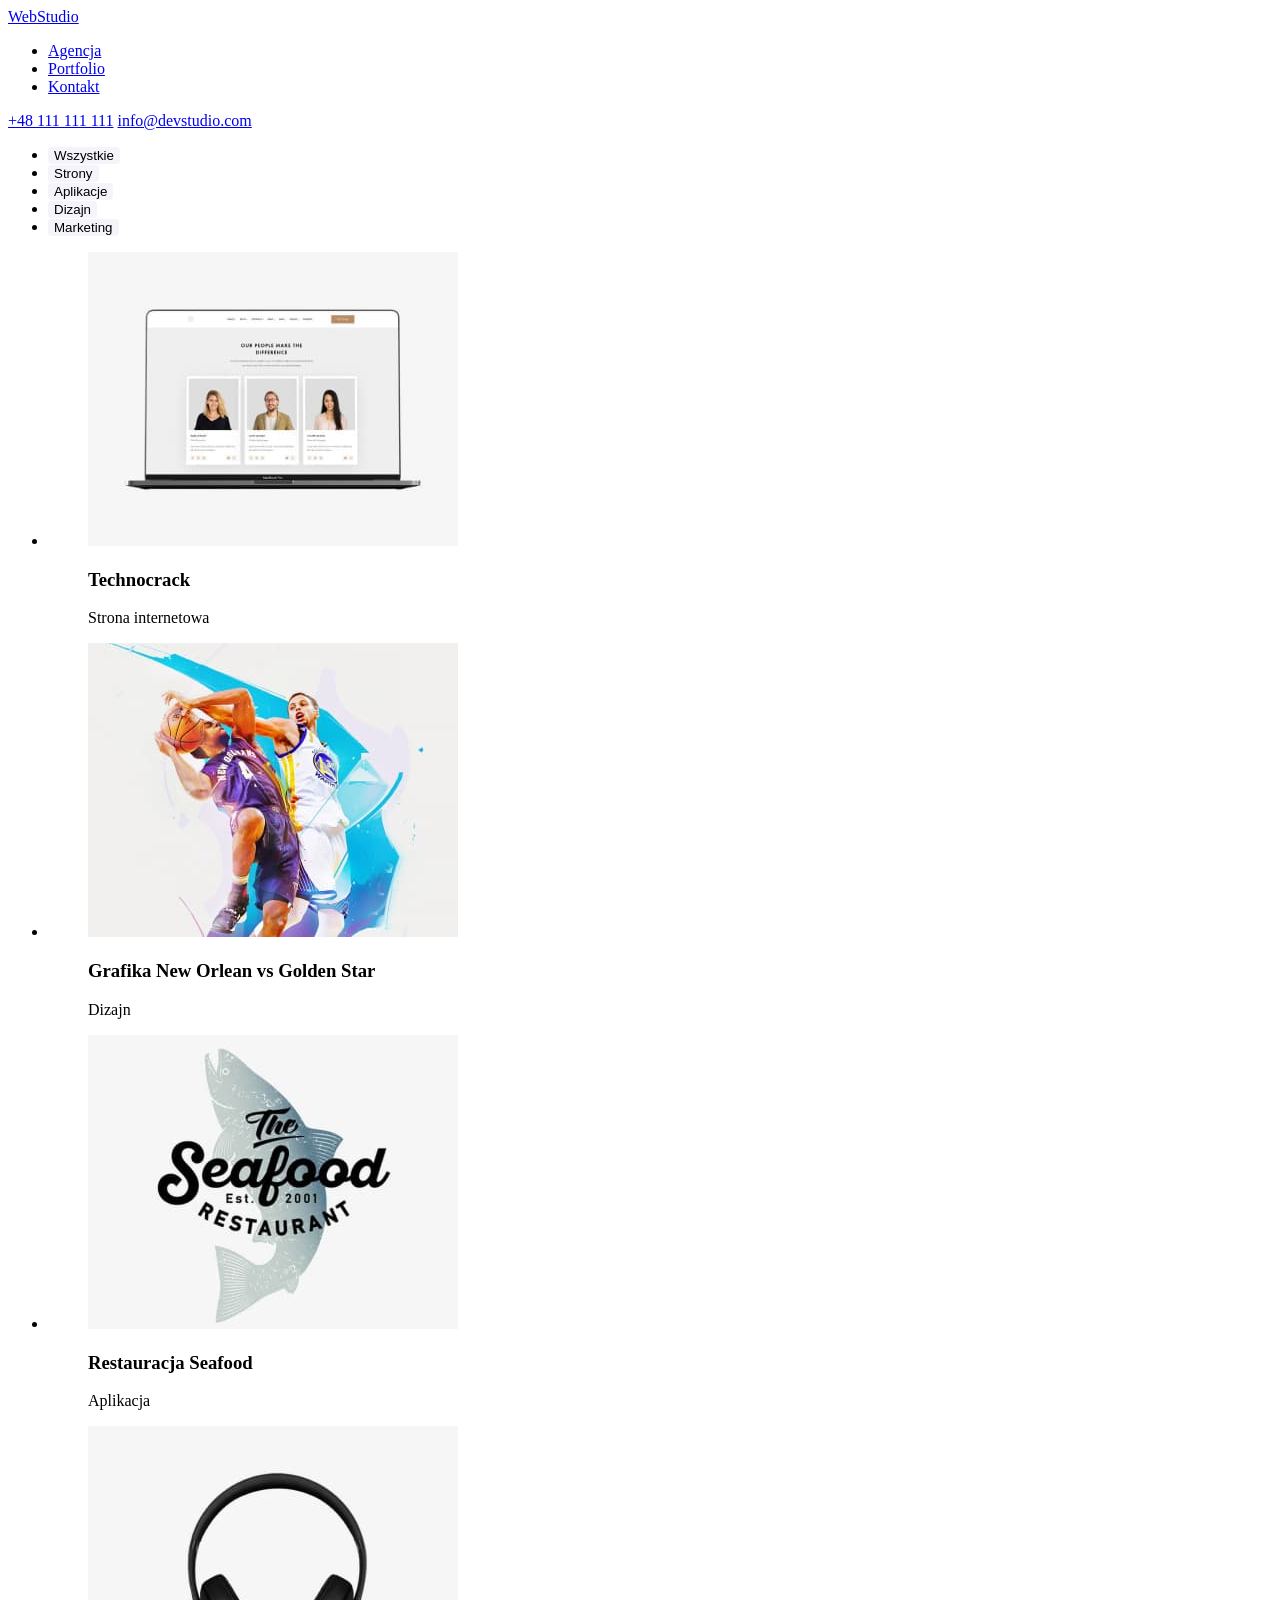
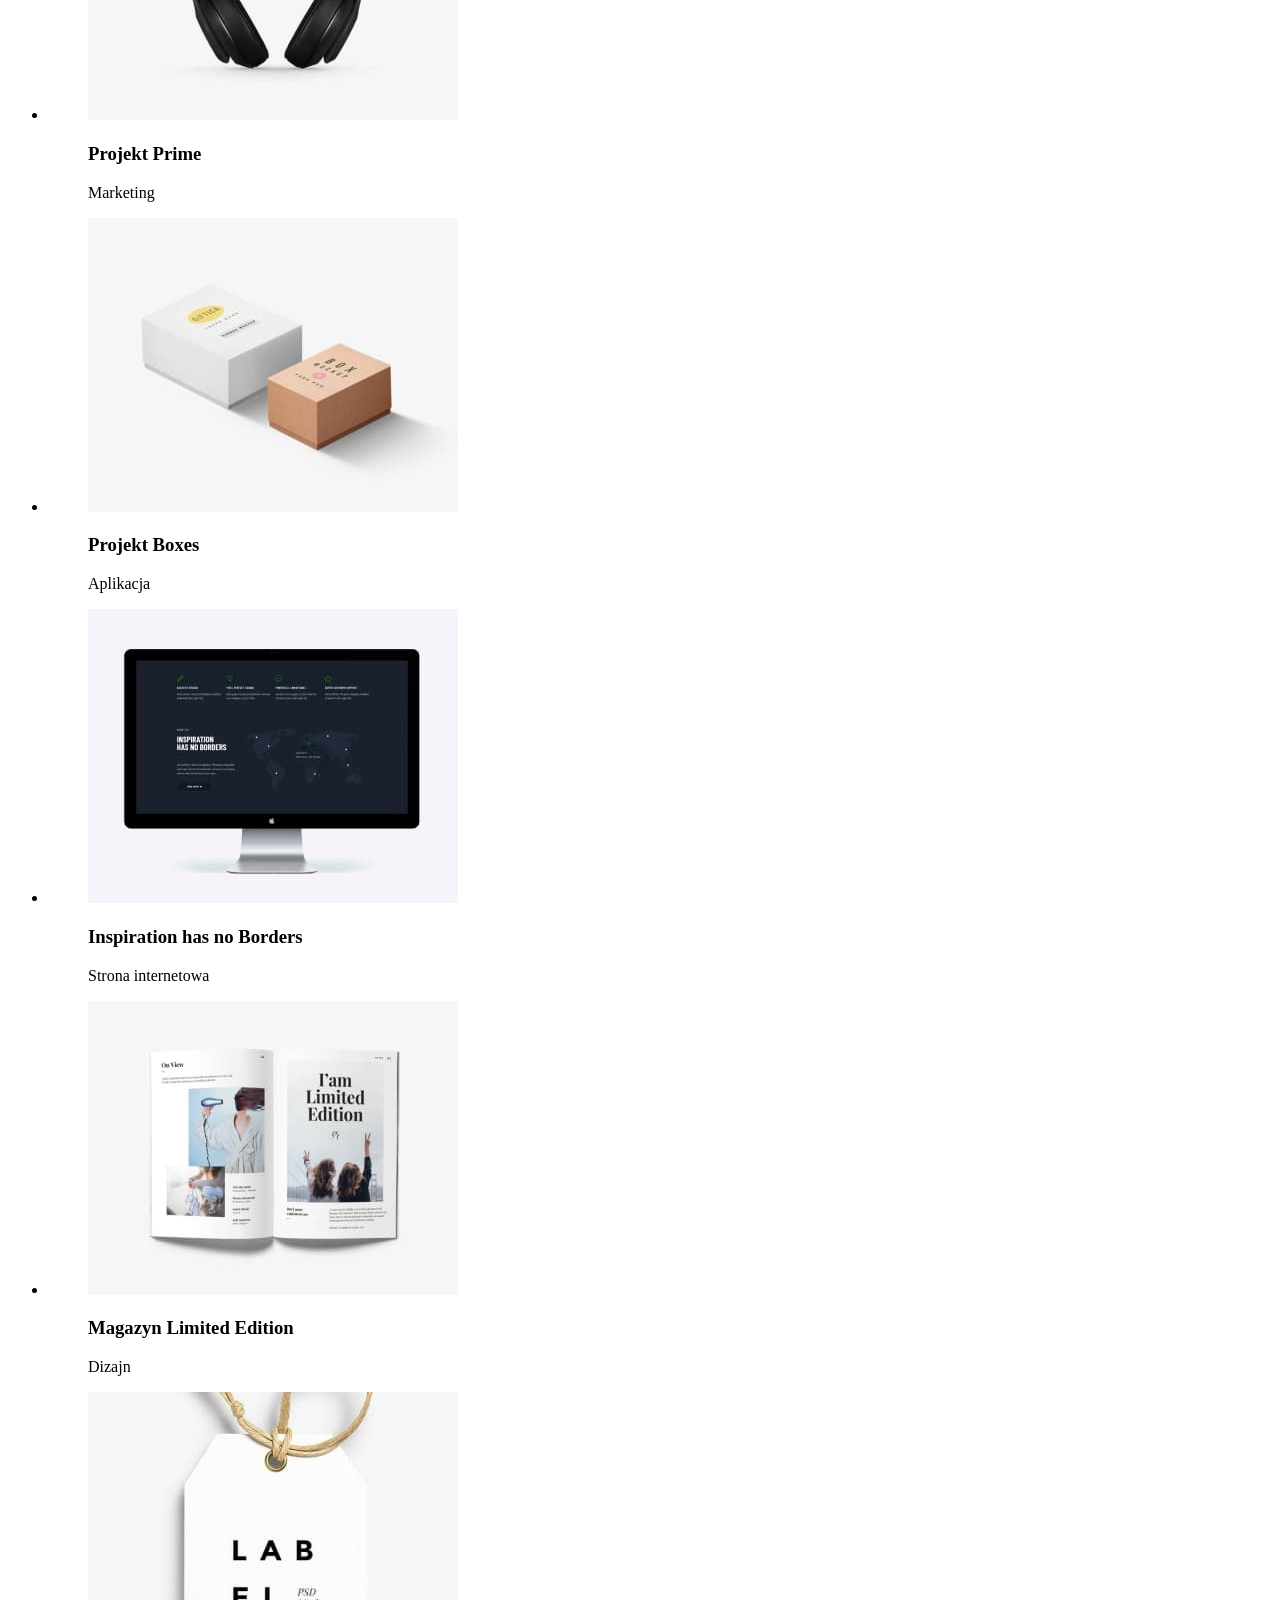
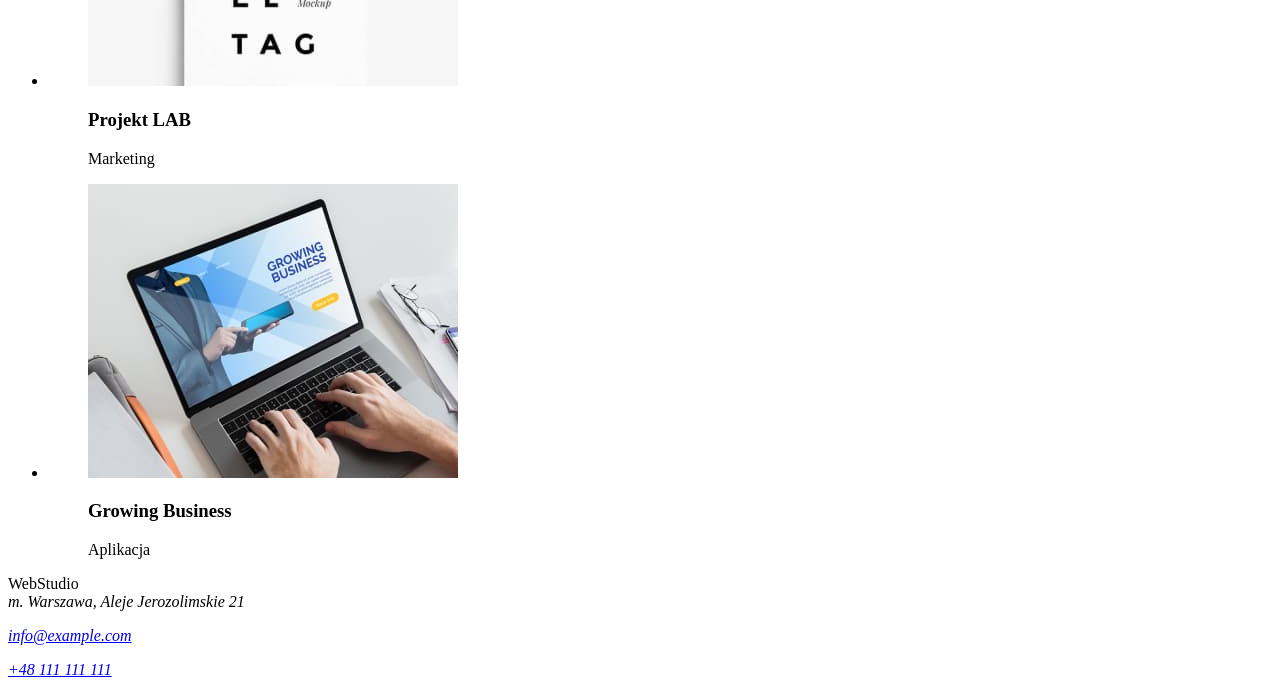
==== portfolio.html @ e5c51041 "hw1" ====
<!DOCTYPE html>
<html lang="pl">
<head>
    <meta charset="UTF-8">
    <meta http-equiv="X-UA-Compatible" content="IE=edge">
    <meta name="viewport" content="width=device-width, initial-scale=1.0">
    <title>Portfolio</title>
    <link rel="stylesheet" href="./css/style.css"/>
</head>
<body>
    <header>
      <a href="index.html">  WebStudio </a>
        <nav>
          <ul>
            <li><a class="link-nav" href="agencja">Agencja</a></li>
            <li><a class="link-nav" href="portfolio">Portfolio</a></li>
            <li><a class="link-nav" href="kontakt">Kontakt</a></li>
          </ul>
        </nav>
        <a href="+48111111111">+48 111 111 111</a>
        <a href="info@devstudio.com">info@devstudio.com</a>
      </header>
      <main>
        <ul><li><button class="button" type="button">Wszystkie</button></li>
            <li><button class="button" type="button">Strony</button></li>
            <li><button class="button" type="button">Aplikacje</button></li>
            <li><button class="button" type="button">Dizajn</button></li>
            <li><button class="button" type="button">Marketing</button></li>
        </ul>
        <ul><li><figure><img src="images/screen0.jpg" alt="ekran laptopa" width="370" height="294"></a><figcaption><h3>Technocrack</h3>Strona internetowa</figcaption></figure></li>
            <li><figure><img src="images/basketball-players1.jpg" alt="gracze koszykówki" width="370" height="294"></a><figcaption><h3>Grafika New Orlean vs Golden Star</h3>Dizajn</figcaption></li></figure>
            <li><figure><img src="images/restaurant-logo2.jpg" alt="logo restauracji seadfood" width="370" height="294"></a><figcaption><h3>Restauracja Seafood</h3>Aplikacja</figcaption></li></figure>
            <li><figure><img src="images/headphones3.jpg" alt="czarne słuchawki" width="370" height="294"></a><figcaption><h3>Projekt Prime</h3>Marketing</figcaption></li></figure>
            <li><figure><img src="images/boxes4.jpg" alt="dwa pudełka" width="370" height="294"></a><figcaption><h3>Projekt Boxes</h3>Aplikacja</figcaption></li></figure>
            <li><figure><img src="images/monitor5.jpg" alt="ekran monitora" width="370" height="294"></a><figcaption><h3>Inspiration has no Borders</h3>Strona internetowa</figcaption></li></figure>
            <li><figure><img src="images/newspapper6.jpg" alt="gazeta" width="370" height="294"></a><figcaption><h3>Magazyn Limited Edition</h3>Dizajn</figcaption></li></figure>
            <li><figure><img src="images/labeltag7.jpg" alt="metka marki" width="370" height="294"></a><figcaption><h3>Projekt LAB</h3>Marketing</figcaption></li></figure>
            <li><figure><img src="images/laptop8.jpg" alt="laptop" width="370" height="294"></a><figcaption><h3>Growing Business</h3>Aplikacja</figcaption></li></figure>
        </ul>
       
      </main>
      
      <footer>
        WebStudio
        <address>
          m. Warszawa, Aleje Jerozolimskie 21
          <p><a href="info@example.com">info@example.com</a></p>
          <p><a href="+48111111111">+48 111 111 111</a></p>
        </address>
      </footer>
    

    
</body>
</html>
---- css/style.css ----
.button {
  border-radius: 4px;
  color: black;
  background: rgba(245, 244, 250, 1);
  border: white;
}
.button:active {
  color: white;
  background: rgba(33, 150, 243, 1);
}
.link-nav:active {
  color: rgba(33, 150, 243, 1);
}
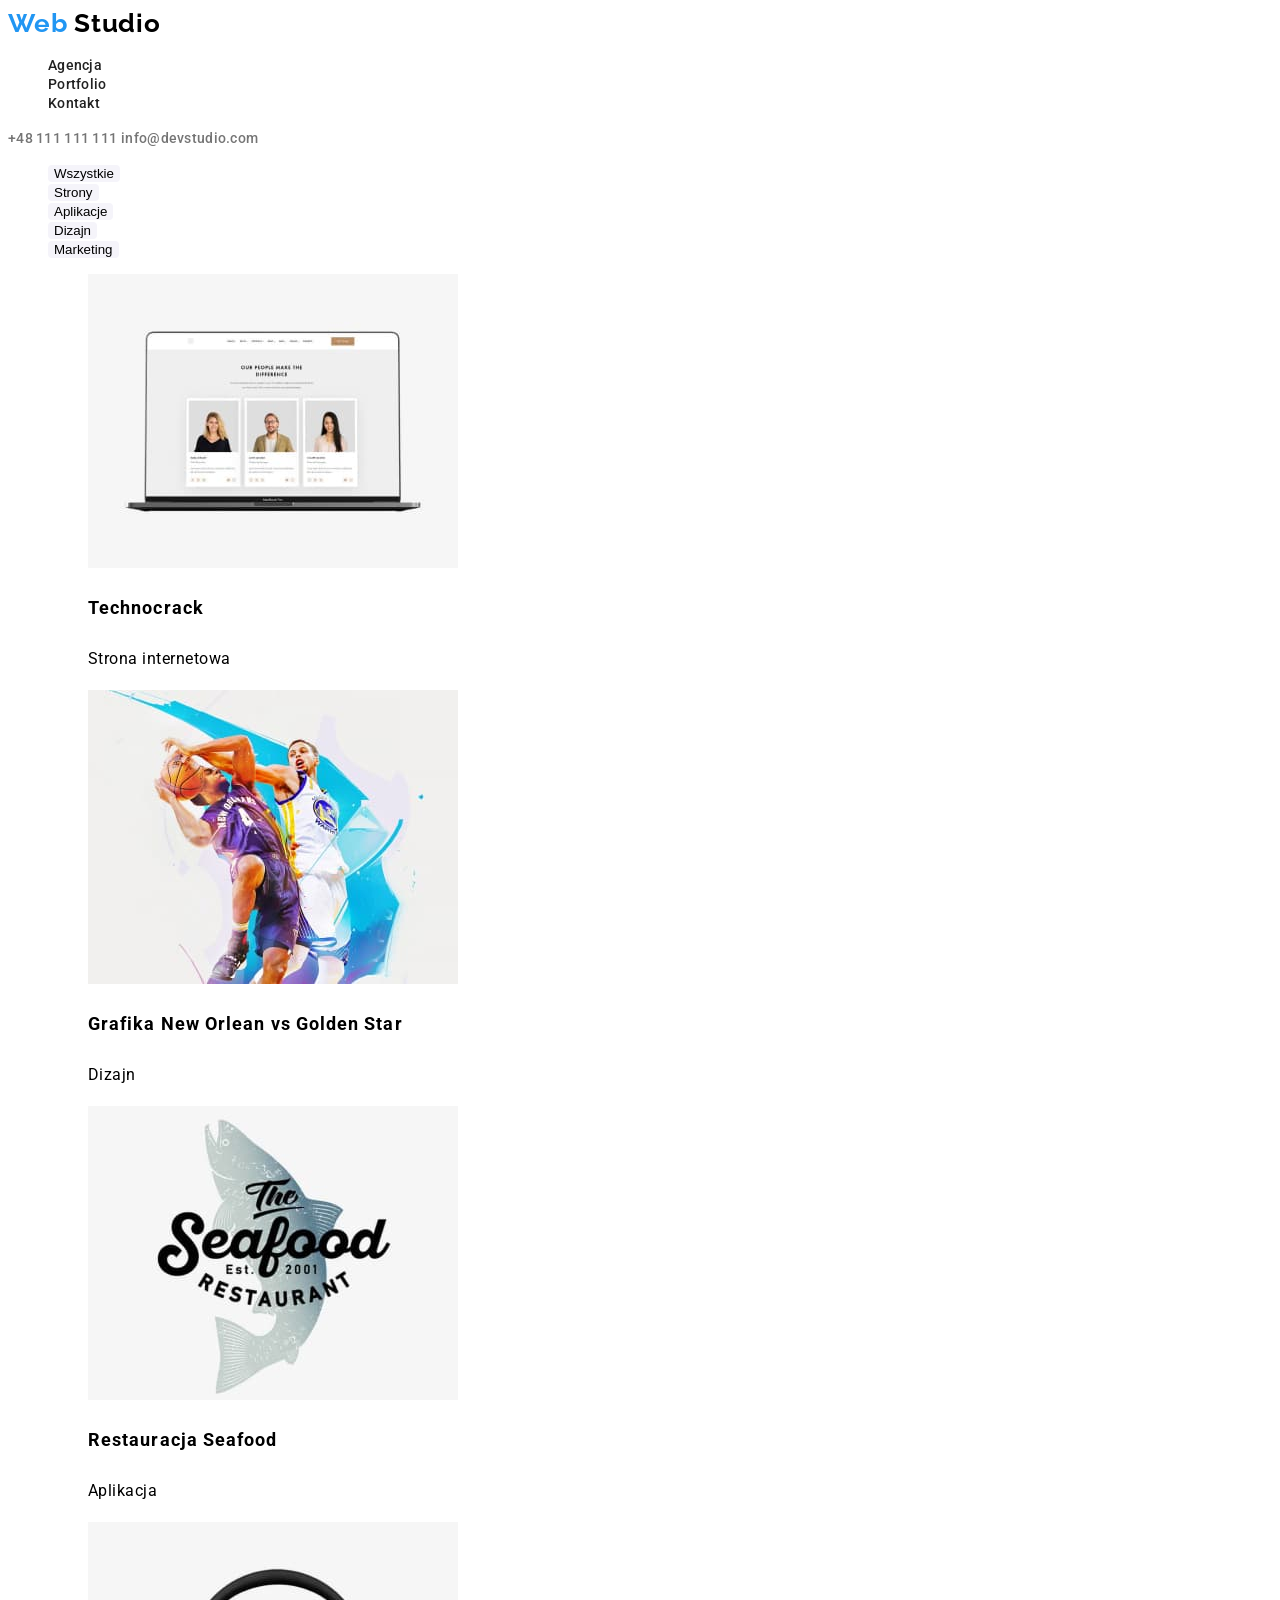
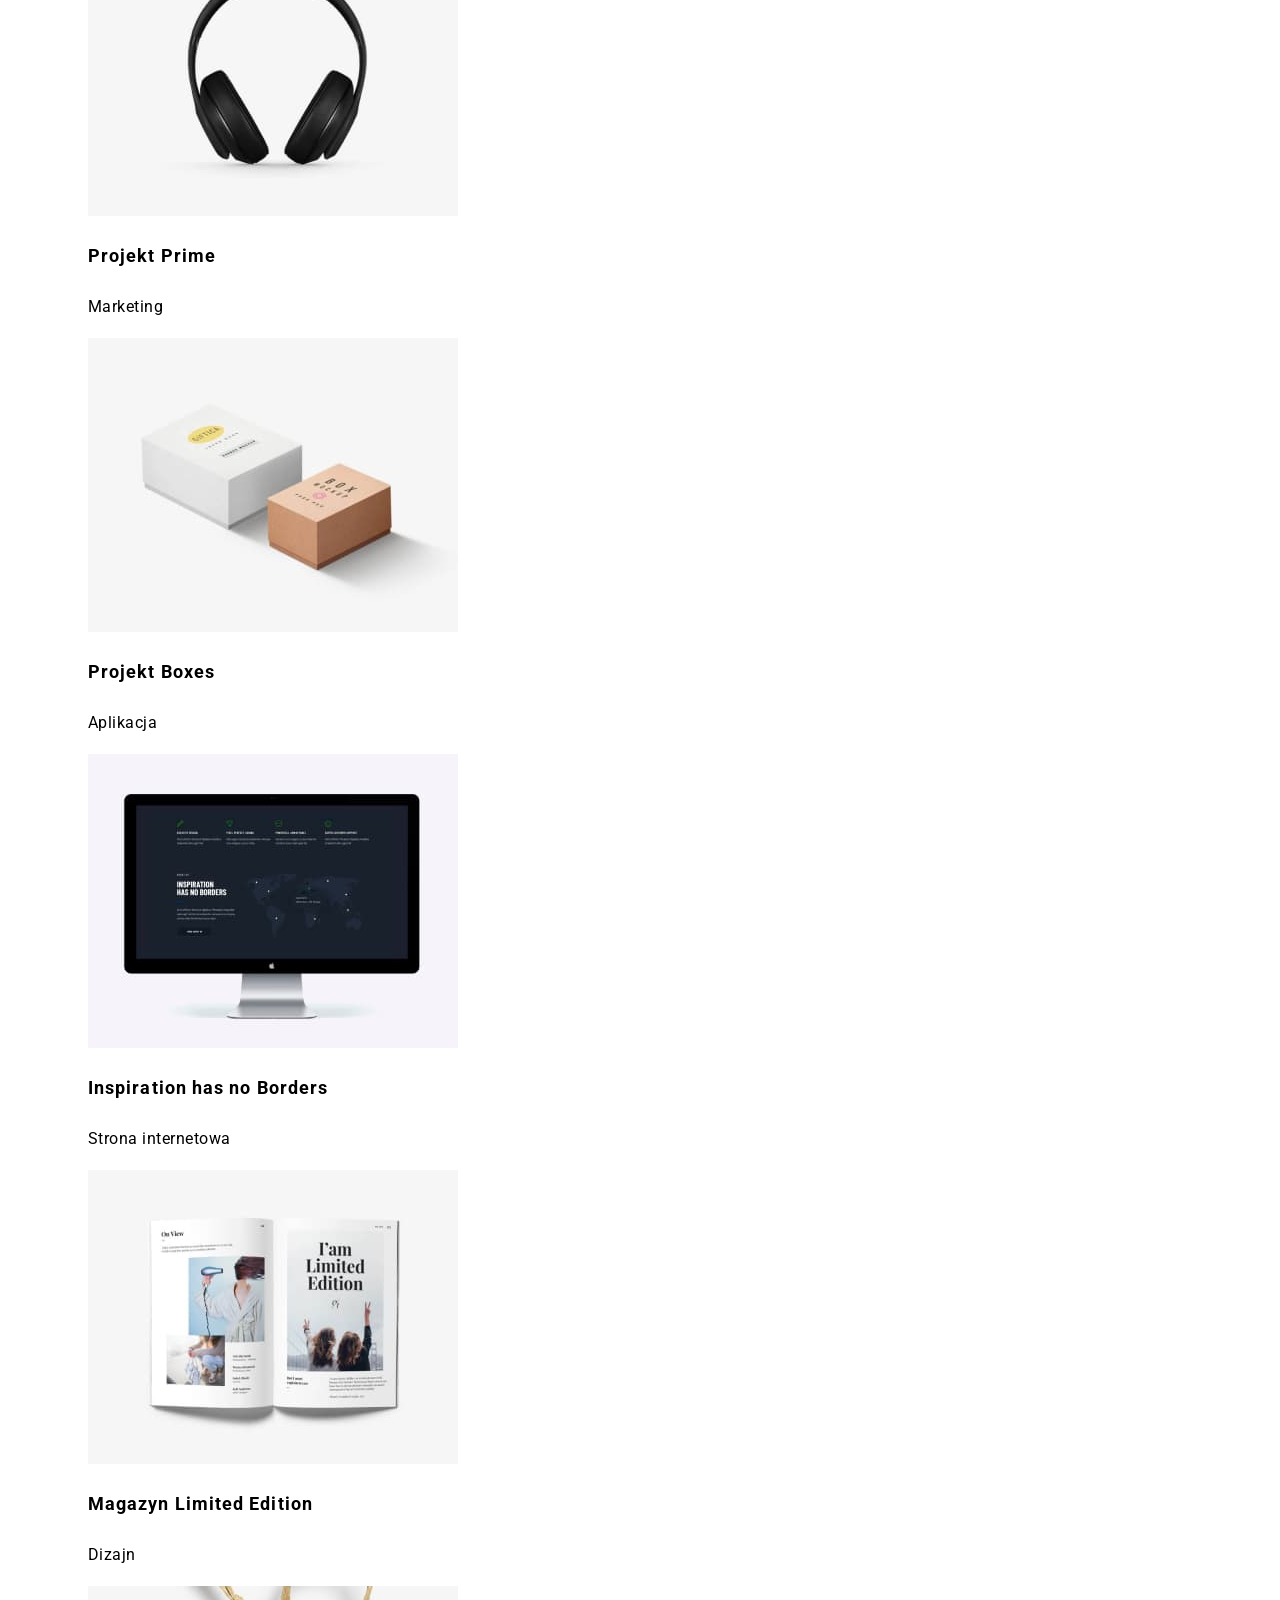
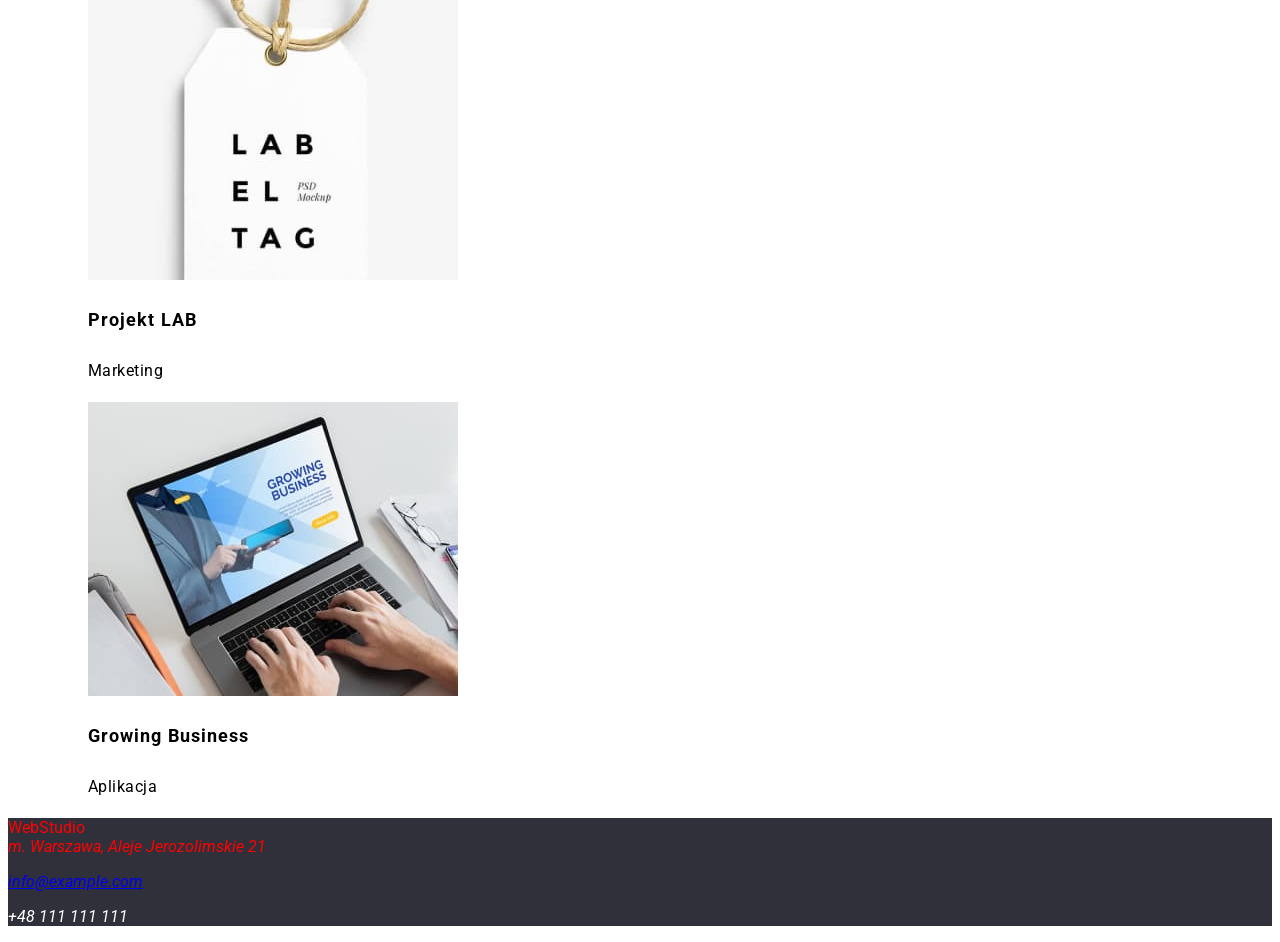
==== commit 99b58810: "header" ====
--- a/portfolio.html
+++ b/portfolio.html
@@ -1,55 +1,177 @@
 <!DOCTYPE html>
 <html lang="pl">
-<head>
-    <meta charset="UTF-8">
-    <meta http-equiv="X-UA-Compatible" content="IE=edge">
-    <meta name="viewport" content="width=device-width, initial-scale=1.0">
+  <head>
+    <meta charset="UTF-8" />
+    <meta http-equiv="X-UA-Compatible" content="IE=edge" />
+    <meta name="viewport" content="width=device-width, initial-scale=1.0" />
     <title>Portfolio</title>
-    <link rel="stylesheet" href="./css/style.css"/>
-</head>
-<body>
+    <link
+      href="https://fonts.googleapis.com/css2?family=Raleway:wght@700&family=Roboto:wght@400;500;700;900&display=swap"
+      rel="stylesheet"
+    />
+    <link rel="stylesheet" href="./css/style.css" />
+  </head>
+  <body>
     <header>
-      <a href="index.html">  WebStudio </a>
-        <nav>
-          <ul>
-            <li><a class="link-nav" href="agencja">Agencja</a></li>
-            <li><a class="link-nav" href="portfolio">Portfolio</a></li>
-            <li><a class="link-nav" href="kontakt">Kontakt</a></li>
-          </ul>
-        </nav>
-        <a href="+48111111111">+48 111 111 111</a>
-        <a href="info@devstudio.com">info@devstudio.com</a>
-      </header>
-      <main>
-        <ul><li><button class="button" type="button">Wszystkie</button></li>
-            <li><button class="button" type="button">Strony</button></li>
-            <li><button class="button" type="button">Aplikacje</button></li>
-            <li><button class="button" type="button">Dizajn</button></li>
-            <li><button class="button" type="button">Marketing</button></li>
+      <a href="index.html" class="logo"
+        >Web <span class="studio">Studio</span></a
+      >
+      <nav>
+        <ul>
+          <li><a class="link-nav" href="./index.html">Agencja</a></li>
+          <li><a class="link-nav" href="portfolio">Portfolio</a></li>
+          <li><a class="link-nav" href="kontakt">Kontakt</a></li>
         </ul>
-        <ul><li><figure><img src="images/screen0.jpg" alt="ekran laptopa" width="370" height="294"></a><figcaption><h3>Technocrack</h3>Strona internetowa</figcaption></figure></li>
-            <li><figure><img src="images/basketball-players1.jpg" alt="gracze koszykówki" width="370" height="294"></a><figcaption><h3>Grafika New Orlean vs Golden Star</h3>Dizajn</figcaption></li></figure>
-            <li><figure><img src="images/restaurant-logo2.jpg" alt="logo restauracji seadfood" width="370" height="294"></a><figcaption><h3>Restauracja Seafood</h3>Aplikacja</figcaption></li></figure>
-            <li><figure><img src="images/headphones3.jpg" alt="czarne słuchawki" width="370" height="294"></a><figcaption><h3>Projekt Prime</h3>Marketing</figcaption></li></figure>
-            <li><figure><img src="images/boxes4.jpg" alt="dwa pudełka" width="370" height="294"></a><figcaption><h3>Projekt Boxes</h3>Aplikacja</figcaption></li></figure>
-            <li><figure><img src="images/monitor5.jpg" alt="ekran monitora" width="370" height="294"></a><figcaption><h3>Inspiration has no Borders</h3>Strona internetowa</figcaption></li></figure>
-            <li><figure><img src="images/newspapper6.jpg" alt="gazeta" width="370" height="294"></a><figcaption><h3>Magazyn Limited Edition</h3>Dizajn</figcaption></li></figure>
-            <li><figure><img src="images/labeltag7.jpg" alt="metka marki" width="370" height="294"></a><figcaption><h3>Projekt LAB</h3>Marketing</figcaption></li></figure>
-            <li><figure><img src="images/laptop8.jpg" alt="laptop" width="370" height="294"></a><figcaption><h3>Growing Business</h3>Aplikacja</figcaption></li></figure>
-        </ul>
-       
-      </main>
-      
-      <footer>
-        WebStudio
-        <address>
-          m. Warszawa, Aleje Jerozolimskie 21
-          <p><a href="info@example.com">info@example.com</a></p>
-          <p><a href="+48111111111">+48 111 111 111</a></p>
-        </address>
-      </footer>
-    
+      </nav>
 
-    
-</body>
-</html>+      <a class="contact-nav" href="+48111111111">+48 111 111 111</a>
+      <a class="contact-nav" href="info@devstudio.com">info@devstudio.com</a>
+    </header>
+    <main>
+      <ul>
+        <li><button class="button" type="button">Wszystkie</button></li>
+        <li><button class="button" type="button">Strony</button></li>
+        <li><button class="button" type="button">Aplikacje</button></li>
+        <li><button class="button" type="button">Dizajn</button></li>
+        <li><button class="button" type="button">Marketing</button></li>
+      </ul>
+      <ul>
+        <li>
+          <figure>
+            <img
+              src="images/screen0.jpg"
+              alt="ekran laptopa"
+              width="370"
+              height="294"
+            />
+            <figcaption class="category-portfolio">
+              <h3 class="title-portfolio">Technocrack</h3>
+              Strona internetowa
+            </figcaption>
+          </figure>
+        </li>
+        <li>
+          <figure>
+            <img
+              src="images/basketball-players1.jpg"
+              alt="gracze koszykówki"
+              width="370"
+              height="294"
+            />
+            <figcaption class="category-portfolio">
+              <h3 class="title-portfolio">Grafika New Orlean vs Golden Star</h3>
+              Dizajn
+            </figcaption>
+          </figure>
+        </li>
+        <li>
+          <figure>
+            <img
+              src="images/restaurant-logo2.jpg"
+              alt="logo restauracji seadfood"
+              width="370"
+              height="294"
+            />
+            <figcaption class="category-portfolio">
+              <h3 class="title-portfolio">Restauracja Seafood</h3>
+              Aplikacja
+            </figcaption>
+          </figure>
+        </li>
+        <li>
+          <figure>
+            <img
+              src="images/headphones3.jpg"
+              alt="czarne słuchawki"
+              width="370"
+              height="294"
+            />
+            <figcaption class="category-portfolio">
+              <h3 class="title-portfolio">Projekt Prime</h3>
+              Marketing
+            </figcaption>
+          </figure>
+        </li>
+        <li>
+          <figure>
+            <img
+              src="images/boxes4.jpg"
+              alt="dwa pudełka"
+              width="370"
+              height="294"
+            />
+            <figcaption class="category-portfolio">
+              <h3 class="title-portfolio">Projekt Boxes</h3>
+              Aplikacja
+            </figcaption>
+          </figure>
+        </li>
+        <li>
+          <figure>
+            <img
+              src="images/monitor5.jpg"
+              alt="ekran monitora"
+              width="370"
+              height="294"
+            />
+            <figcaption class="category-portfolio">
+              <h3 class="title-portfolio">Inspiration has no Borders</h3>
+              Strona internetowa
+            </figcaption>
+          </figure>
+        </li>
+        <li>
+          <figure>
+            <img
+              src="images/newspapper6.jpg"
+              alt="gazeta"
+              width="370"
+              height="294"
+            />
+            <figcaption class="category-portfolio">
+              <h3 class="title-portfolio">Magazyn Limited Edition</h3>
+              Dizajn
+            </figcaption>
+          </figure>
+        </li>
+        <li>
+          <figure>
+            <img
+              src="images/labeltag7.jpg"
+              alt="metka marki"
+              width="370"
+              height="294"
+            />
+            <figcaption class="category-portfolio">
+              <h3 class="title-portfolio">Projekt LAB</h3>
+              Marketing
+            </figcaption>
+          </figure>
+        </li>
+        <li>
+          <figure>
+            <img
+              src="images/laptop8.jpg"
+              alt="laptop"
+              width="370"
+              height="294"
+            />
+            <figcaption class="category-portfolio">
+              <h3 class="title-portfolio">Growing Business</h3>
+              Aplikacja
+            </figcaption>
+          </figure>
+        </li>
+      </ul>
+    </main>
+
+    <footer>
+      WebStudio
+      <address>
+        m. Warszawa, Aleje Jerozolimskie 21
+        <p><a href="info@example.com">info@example.com</a></p>
+        <p class="phone-footer"><a href="+48111111111">+48 111 111 111</a></p>
+      </address>
+    </footer>
+  </body>
+</html>
--- a/css/style.css
+++ b/css/style.css
@@ -1,13 +1,99 @@
+body {
+  font-family: "Roboto", sans-serif;
+}
+
+/* nagłówek */
+.logo {
+  font-family: Raleway;
+  font-size: 26px;
+  font-weight: 700;
+  line-height: 31px;
+  letter-spacing: 0.03em;
+  text-align: left;
+  color: #2196f3;
+}
+.studio {
+  color: #000000;
+}
+
+header a {
+  font-family: Roboto;
+  font-size: 14px;
+  font-weight: 500;
+  line-height: 16px;
+  letter-spacing: 0.02em;
+  text-align: left;
+  text-decoration: none;
+}
+.link-nav {
+  color: #212121;
+}
+.link-nav:hover {
+  color: #2196f3;
+}
+.contact-nav {
+  color: #757575;
+}
+ul {
+  list-style-type: none;
+}
+
+/* przycisk */
 .button {
   border-radius: 4px;
   color: black;
   background: rgba(245, 244, 250, 1);
   border: white;
 }
-.button:active {
+.button:active,
+.button:hover {
   color: white;
   background: rgba(33, 150, 243, 1);
 }
-.link-nav:active {
-  color: rgba(33, 150, 243, 1);
+
+/*main */
+.main-title {
+  font-family: Roboto;
+  font-size: 44px;
+  font-weight: 900;
+  line-height: 60px;
+  letter-spacing: 0.06em;
+  text-align: center;
+  color: #ffffff;
 }
+.title-background {
+  background: #2f303a;
+}
+.main-button {
+  width: 200px;
+  height: 50px;
+  background: #2196f3;
+  box-shadow: 0px 4px 4px rgba(0, 0, 0, 0.15);
+  border-radius: 4px;
+}
+/* portfolio */
+.category-portfolio {
+  font-family: Roboto;
+  font-size: 16px;
+  font-weight: 400;
+  line-height: 30px;
+  letter-spacing: 0.03em;
+  text-align: left;
+}
+.title-portfolio {
+  font-family: Roboto;
+  font-size: 18px;
+  font-weight: 700;
+  line-height: 36px;
+  letter-spacing: 0.06em;
+  text-align: left;
+}
+/* stopka */
+footer {
+  background: #2f303a;
+  color: red;
+}
+.phone-footer a {
+  color: white;
+  text-decoration: none;
+}
